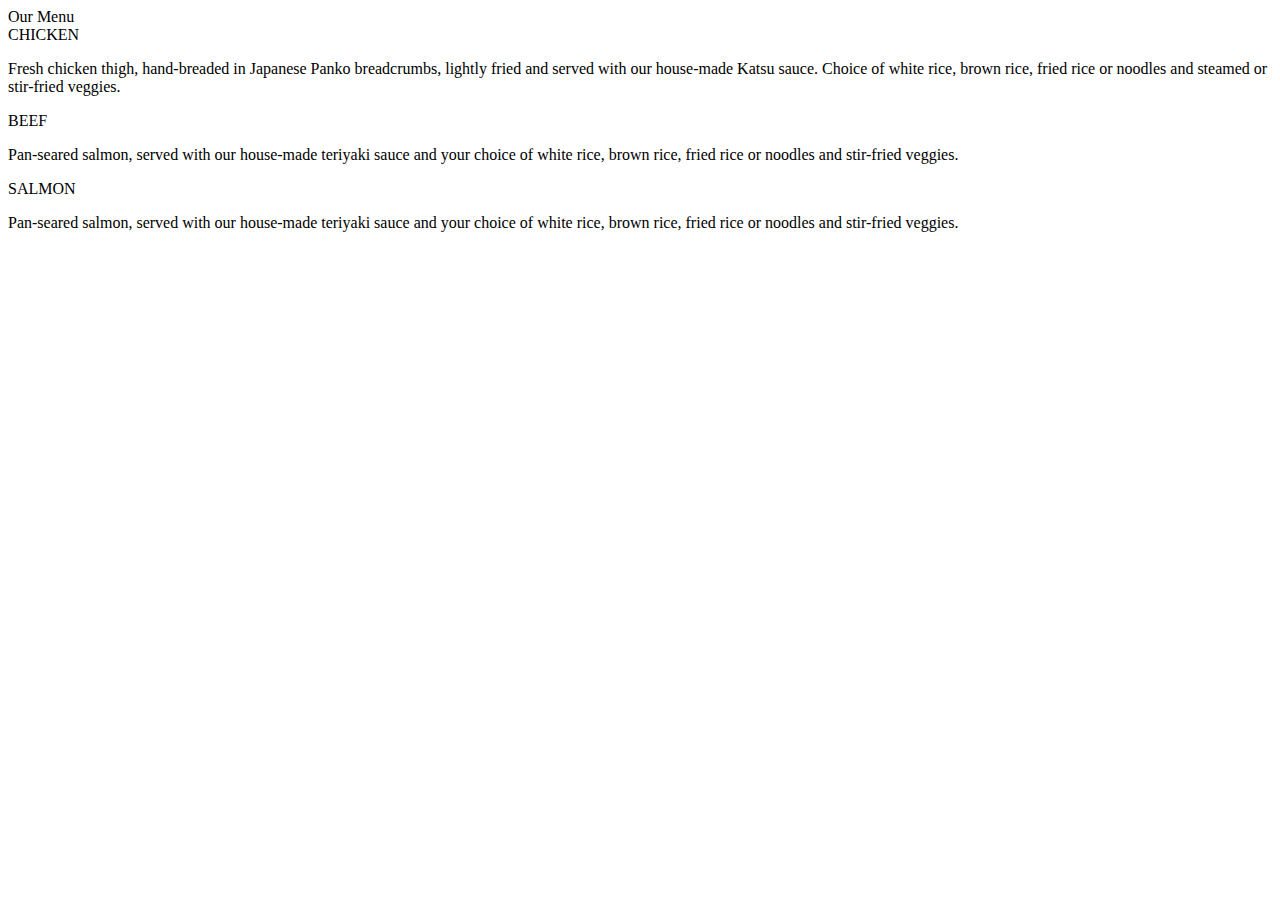
==== module2-solution/index.html @ 361e68f4 "Module 2 Solution" ====
<!DOCTYPE html>
<html>
<head>
    <meta charset="utf-8">
    <meta name="viewport" content="width=device-width, initial-scale=1">
    <title>Assignment Solution for Module 2</title>
    <link rel="stylesheet" href="css/styles.css">
</head>

<body>
    <div class="heading">Our Menu</div>
    
<div class="container">
    <div class="row">
       
        <div class="col-lg-4 col-md-6 box">
            <div class="section-title">CHICKEN</div>
            <p>Fresh chicken thigh, hand-breaded in Japanese Panko breadcrumbs, lightly fried and served with our house-made Katsu sauce. Choice of white rice, brown rice, fried rice or noodles and steamed or stir-fried veggies.</p>
        </div>
        <div class="col-lg-4 col-md-6 box">
            <div class="section-title">BEEF</div>
            <p>Pan-seared salmon, served with our house-made teriyaki sauce and your choice of white rice, brown rice, fried rice or noodles and stir-fried veggies.</p>
        </div>
        <div class="col-lg-4 col-md-12 box">
            <div class="section-title">SALMON</div>
            <p>Pan-seared salmon, served with our house-made teriyaki sauce and your choice of white rice, brown rice, fried rice or noodles and stir-fried veggies.</p>
        </div>
  
    </div>
</div>




</body>
</html>
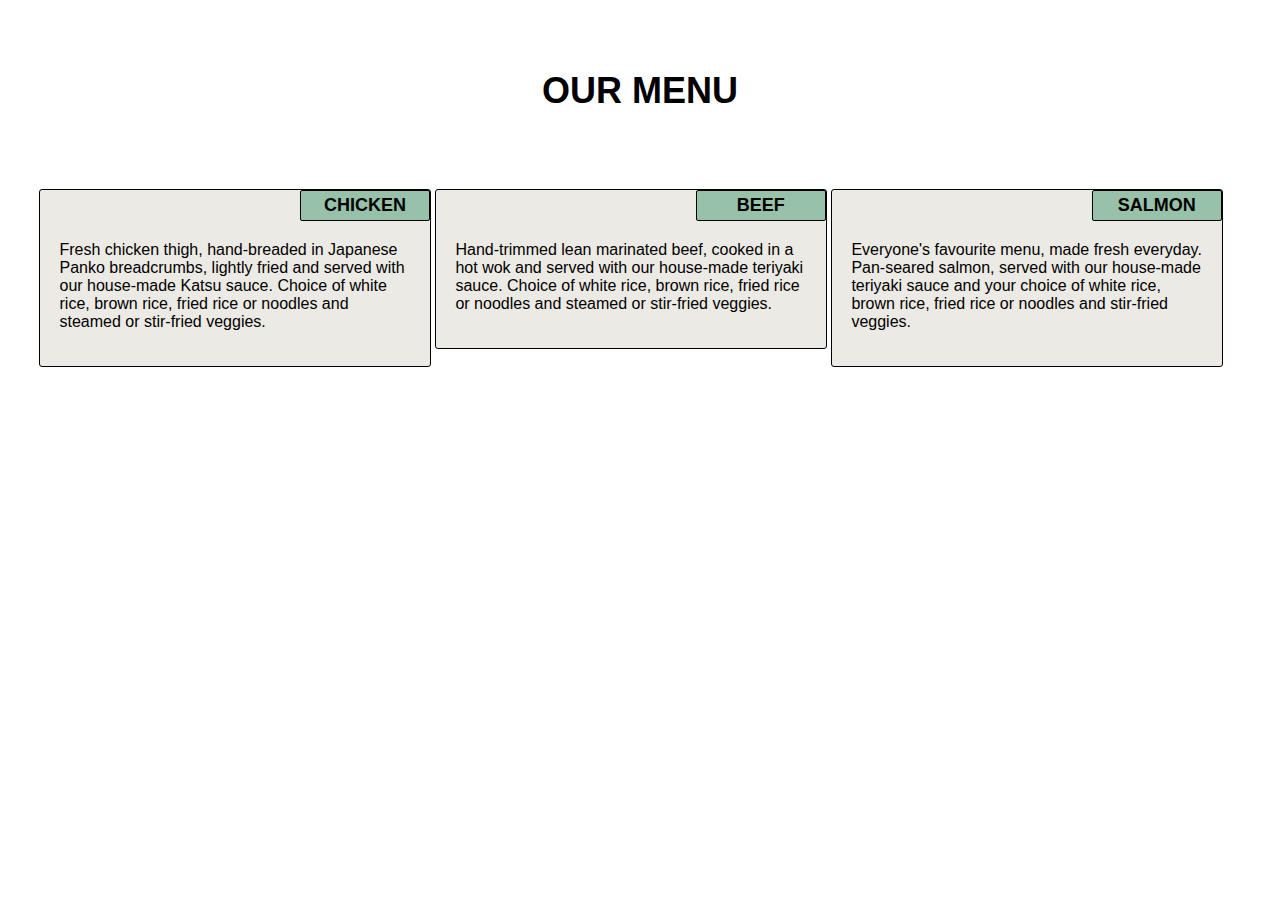
==== commit 98085023: "Module 2 Solution" ====
--- a/module2-solution/index.html
+++ b/module2-solution/index.html
@@ -4,11 +4,11 @@
     <meta charset="utf-8">
     <meta name="viewport" content="width=device-width, initial-scale=1">
     <title>Assignment Solution for Module 2</title>
-    <link rel="stylesheet" href="css/styles.css">
+    <link rel="stylesheet" href="css/index.css">
 </head>
 
 <body>
-    <div class="heading">Our Menu</div>
+    <div class="heading">OUR MENU</div>
     
 <div class="container">
     <div class="row">
@@ -19,11 +19,11 @@
         </div>
         <div class="col-lg-4 col-md-6 box">
             <div class="section-title">BEEF</div>
-            <p>Pan-seared salmon, served with our house-made teriyaki sauce and your choice of white rice, brown rice, fried rice or noodles and stir-fried veggies.</p>
+            <p>Hand-trimmed lean marinated beef, cooked in a hot wok and served with our house-made teriyaki sauce. Choice of white rice, brown rice, fried rice or noodles and steamed or stir-fried veggies.</p>
         </div>
         <div class="col-lg-4 col-md-12 box">
             <div class="section-title">SALMON</div>
-            <p>Pan-seared salmon, served with our house-made teriyaki sauce and your choice of white rice, brown rice, fried rice or noodles and stir-fried veggies.</p>
+            <p>Everyone's favourite menu, made fresh everyday. Pan-seared salmon, served with our house-made teriyaki sauce and your choice of white rice, brown rice, fried rice or noodles and stir-fried veggies.</p>
         </div>
   
     </div>
--- a/module2-solution/css/index.css
+++ b/module2-solution/css/index.css
@@ -0,0 +1,99 @@
+*{
+    box-sizing: border-box;
+    
+    font-family: Helvetica, Arial, sans-serif;
+   padding: 0;
+   margin: 0;
+    
+}
+
+.heading{
+    
+    text-align: center;
+    margin: 70px;
+    font-size: 36px;
+    font-weight: bolder;
+}
+
+.section-title{
+border: 1px solid black;
+background-color: #97C1A9;
+top: 0;
+right: 0;
+float: right;
+padding: 4px;
+margin-bottom: 20px;
+font-size: 18px;
+text-align: center;
+width: 130px;
+border-radius: 2px;
+font-weight: 900;
+
+}
+
+p{
+    
+    width: 90%;
+    height: auto;
+    
+        color: solid black;
+   clear: right;
+    margin: 35px auto;
+   
+}
+.container{
+    width: 100%;
+}
+.row{
+   
+   margin: auto;
+   padding: 5px;
+   max-width: 95%;
+   
+  
+
+}
+
+.box{
+   
+    
+    background-color: #ECEAE4;
+    margin: 2px;
+    border-radius: 3px;
+    border: 1px solid black;
+    
+}
+
+
+/* MEDIA QUERIES */
+
+@media (min-width: 992px) {
+    .col-lg-4
+    {
+        float:left;
+       
+        
+    }
+        
+    .col-lg-4{
+        width: 32.5%;
+    }
+    
+
+}
+
+@media (min-width:768px) and (max-width: 991px){
+    .col-md-6, .col-md-12
+    {
+        float:left;
+        
+    }
+   
+    .col-md-6{
+        width: 48.5%;
+    }
+    .col-md-12{
+        width: 97.5%;
+    }
+    
+}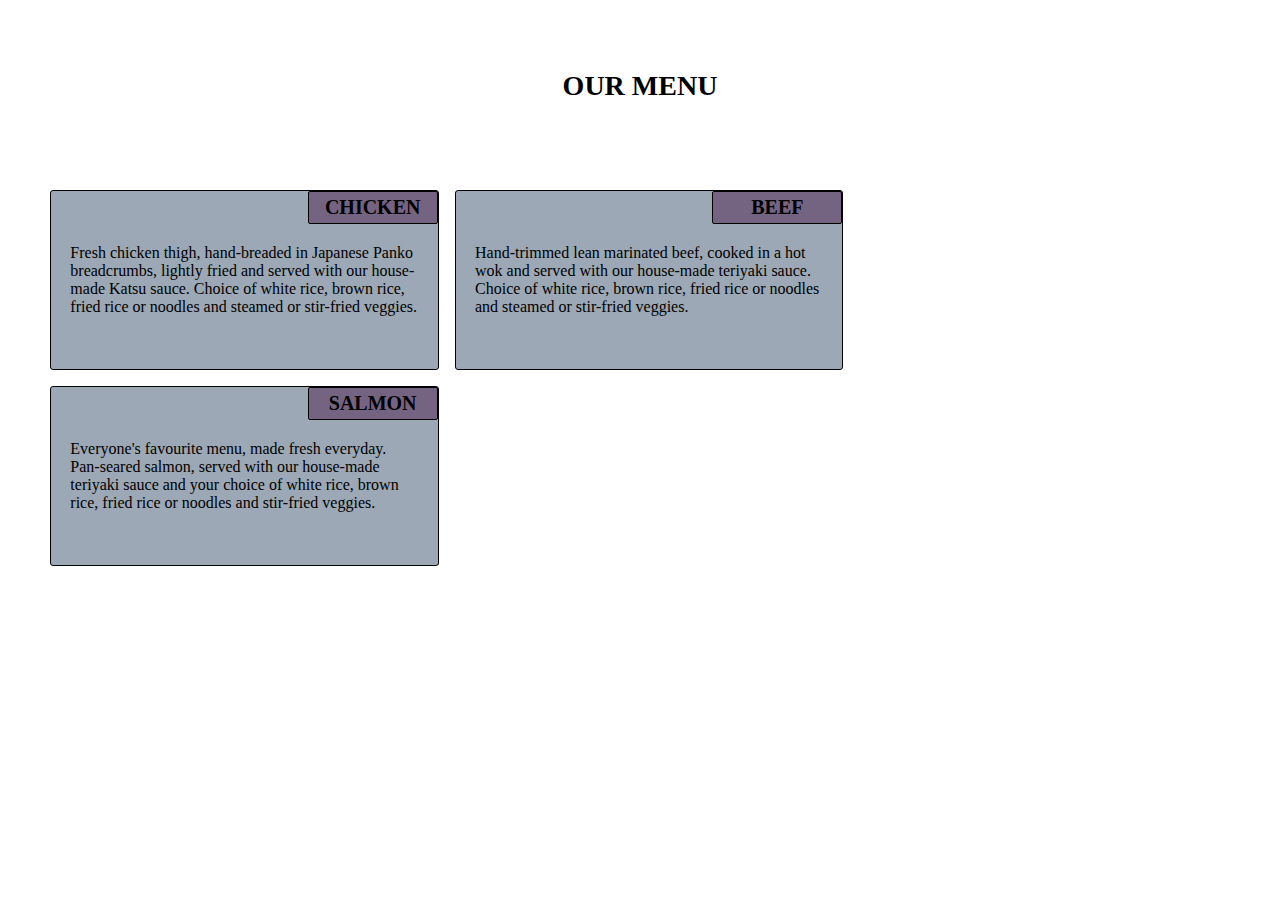
==== commit 98368b7f: "Module 2 Solution" ====
--- a/module2-solution/index.html
+++ b/module2-solution/index.html
@@ -29,8 +29,5 @@
     </div>
 </div>
 
-
-
-
 </body>
 </html>--- a/module2-solution/css/index.css
+++ b/module2-solution/css/index.css
@@ -1,7 +1,7 @@
 *{
     box-sizing: border-box;
     
-    font-family: Helvetica, Arial, sans-serif;
+    font-family: Optima, Garamond, serif;
    padding: 0;
    margin: 0;
     
@@ -11,19 +11,19 @@
     
     text-align: center;
     margin: 70px;
-    font-size: 36px;
+    font-size: 1.75rem;
     font-weight: bolder;
 }
 
 .section-title{
 border: 1px solid black;
-background-color: #97C1A9;
-top: 0;
-right: 0;
+background-color: #756382;
+top: 2px;
+right: 2px;
 float: right;
 padding: 4px;
 margin-bottom: 20px;
-font-size: 18px;
+font-size: 1.25rem;
 text-align: center;
 width: 130px;
 border-radius: 2px;
@@ -38,7 +38,7 @@
     
         color: solid black;
    clear: right;
-    margin: 35px auto;
+    margin: 50px auto;
    
 }
 .container{
@@ -47,7 +47,7 @@
 .row{
    
    margin: auto;
-   padding: 5px;
+   padding: 10px;
    max-width: 95%;
    
   
@@ -57,15 +57,16 @@
 .box{
    
     
-    background-color: #ECEAE4;
-    margin: 2px;
+    background-color: #9CA8B5;
+    margin: 8px;
+    border: 1px solid black;
     border-radius: 3px;
-    border: 1px solid black;
+    height: 180px;
     
 }
 
 
-/* MEDIA QUERIES */
+/****** MEDIA QUERIES ******/
 
 @media (min-width: 992px) {
     .col-lg-4
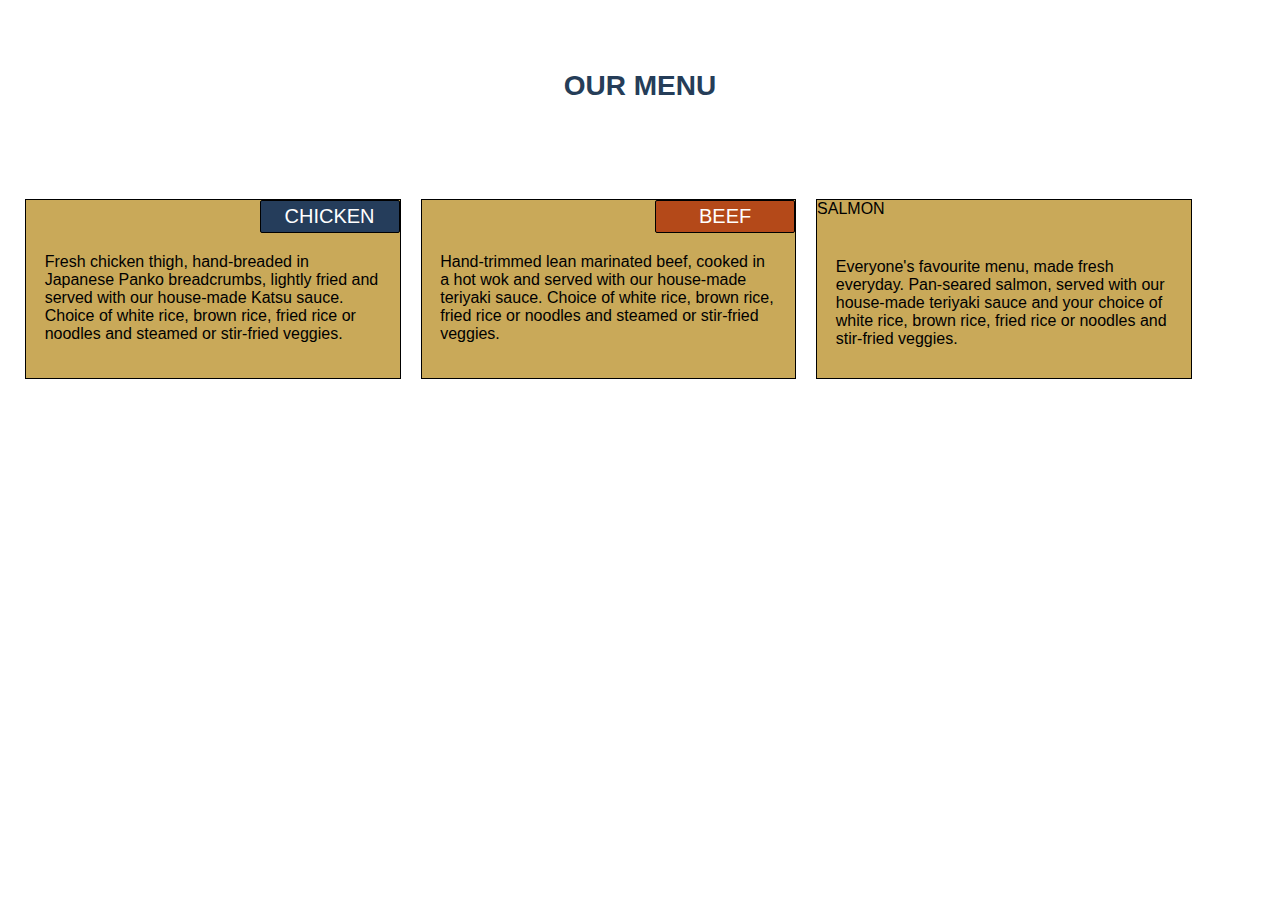
==== commit 379896b5: "Module 2 Solution" ====
--- a/module2-solution/index.html
+++ b/module2-solution/index.html
@@ -8,26 +8,26 @@
 </head>
 
 <body>
-    <div class="heading">OUR MENU</div>
-    
-<div class="container">
-    <div class="row">
-       
-        <div class="col-lg-4 col-md-6 box">
-            <div class="section-title">CHICKEN</div>
-            <p>Fresh chicken thigh, hand-breaded in Japanese Panko breadcrumbs, lightly fried and served with our house-made Katsu sauce. Choice of white rice, brown rice, fried rice or noodles and steamed or stir-fried veggies.</p>
-        </div>
-        <div class="col-lg-4 col-md-6 box">
-            <div class="section-title">BEEF</div>
-            <p>Hand-trimmed lean marinated beef, cooked in a hot wok and served with our house-made teriyaki sauce. Choice of white rice, brown rice, fried rice or noodles and steamed or stir-fried veggies.</p>
-        </div>
-        <div class="col-lg-4 col-md-12 box">
-            <div class="section-title">SALMON</div>
-            <p>Everyone's favourite menu, made fresh everyday. Pan-seared salmon, served with our house-made teriyaki sauce and your choice of white rice, brown rice, fried rice or noodles and stir-fried veggies.</p>
-        </div>
-  
-    </div>
-</div>
-
+	<h1>OUR MENU</h1>
+	<div class="row">
+	<div class="container col-lg-4 col-md-6 col-sm-12">
+		<section>
+		<div id="chicken">CHICKEN</div>
+		<p>Fresh chicken thigh, hand-breaded in Japanese Panko breadcrumbs, lightly fried and served with our house-made Katsu sauce. Choice of white rice, brown rice, fried rice or noodles and steamed or stir-fried veggies.</p>
+		</section>
+	</div>
+	<div class="container col-lg-4 col-md-6 col-sm-12">
+		<section>
+		<div id="beef">BEEF</div>
+		<p>Hand-trimmed lean marinated beef, cooked in a hot wok and served with our house-made teriyaki sauce. Choice of white rice, brown rice, fried rice or noodles and steamed or stir-fried veggies.</p>
+		</section>
+	</div>
+	<div class="container col-lg-4 col-md-12 col-sm-12">
+		<section>
+		<div id=“salmon”>SALMON</div>
+		<p>Everyone's favourite menu, made fresh everyday. Pan-seared salmon, served with our house-made teriyaki sauce and your choice of white rice, brown rice, fried rice or noodles and stir-fried veggies.</p>
+		</section>
+	</div>
+	</div>
 </body>
 </html>--- a/module2-solution/css/index.css
+++ b/module2-solution/css/index.css
@@ -1,100 +1,228 @@
-*{
+ * {
     box-sizing: border-box;
-    
-    font-family: Optima, Garamond, serif;
-   padding: 0;
-   margin: 0;
-    
-}
-
-.heading{
-    
+        font-family: Varela Round, Open Sans, sans-serif;
+}
+
+h1 {
     text-align: center;
     margin: 70px;
+    color: #253d58;
     font-size: 1.75rem;
-    font-weight: bolder;
-}
-
-.section-title{
+    font-weight: 800;
+}
+
+p {
+    width: 90%;
+    height: auto;
+    
+    color: solid black;
+    clear: right;
+    margin: 40px auto;
+}
+
+.container {
+    margin-left: auto;
+    margin-right: auto;
+    margin-top: 10px;
+    margin-bottom: 10px;
+    padding: 10px;
+}
+
+section {
+    border: 1px solid black;
+    background-color: #c9a959;
+    width: 100%;
+    height: 180px;
+    color: black;
+    position: relative;
+}
+
+#chicken {
 border: 1px solid black;
-background-color: #756382;
-top: 2px;
-right: 2px;
+background-color: #253d5b;
+color: white;
+top: 0px;
+right: 0px;
 float: right;
 padding: 4px;
 margin-bottom: 20px;
 font-size: 1.25rem;
 text-align: center;
-width: 130px;
+width: 140px;
 border-radius: 2px;
-font-weight: 900;
-
-}
-
-p{
-    
-    width: 90%;
-    height: auto;
-    
-        color: solid black;
-   clear: right;
-    margin: 50px auto;
-   
-}
-.container{
-    width: 100%;
-}
-.row{
-   
-   margin: auto;
-   padding: 10px;
-   max-width: 95%;
-   
-  
-
-}
-
-.box{
-   
-    
-    background-color: #9CA8B5;
-    margin: 8px;
-    border: 1px solid black;
-    border-radius: 3px;
-    height: 180px;
-    
-}
-
-
-/****** MEDIA QUERIES ******/
+font-weight: 500;
+}
+
+#beef {
+border: 1px solid black;
+background-color: #b44919;
+color: white;
+top: 0px;
+right: 0px;
+float: right;
+padding: 4px;
+margin-bottom: 20px;
+font-size: 1.25rem;
+text-align: center;
+width: 140px;
+border-radius: 2px;
+font-weight: 500;
+}
+
+#salmon {
+border: 1px solid black;
+background-color: #AC8181;
+color: white;
+top: 0px;
+right: 0px;
+float: right;
+padding: 4px;
+margin-bottom: 20px;
+font-size: 1.25rem;
+text-align: center;
+width: 140px;
+border-radius: 2px;
+font-weight: 500;
+}
+
+.row {
+    width: 100%;
+    padding: 7px;
+    max-width: 95%;
+}
+
+/*****Large Devices Only*****/
 
 @media (min-width: 992px) {
-    .col-lg-4
-    {
-        float:left;
-       
-        
-    }
-        
-    .col-lg-4{
-        width: 32.5%;
-    }
-    
-
-}
-
-@media (min-width:768px) and (max-width: 991px){
-    .col-md-6, .col-md-12
-    {
-        float:left;
-        
-    }
-   
-    .col-md-6{
-        width: 48.5%;
-    }
-    .col-md-12{
-        width: 97.5%;
-    }
-    
-}+  .col-lg-1, .col-lg-2, .col-lg-3, .col-lg-4, .col-lg-5, .col-lg-6, .col-lg-7, .col-lg-8, .col-lg-9, .col-lg-10, .col-lg-11, .col-lg-12 {
+    float: left;
+  }
+
+  .col-lg-1 {
+    width: 8.33%;
+  }
+  .col-lg-2 {
+    width: 16.66%;
+  }
+  .col-lg-3 {
+    width: 25%;
+  }
+  .col-lg-4 {
+    width: 33.33%;
+  }
+  .col-lg-5 {
+    width: 41.66%;
+  }
+  .col-lg-6 {
+    width: 50%;
+  }
+  .col-lg-7 {
+    width: 58.33%;
+  }
+  .col-lg-8 {
+    width: 66.66%;
+  }
+  .col-lg-9 {
+    width: 74.99%;
+  }
+  .col-lg-10 {
+    width: 83.33%;
+  }
+  .col-lg-11 {
+    width: 91.66%;
+  }
+  .col-lg-12 {
+    width: 100%;
+  }
+
+}
+
+/*****Medium Devices*****/
+
+@media (min-width: 768px) and (max-width: 991px) {
+  .col-md-1, .col-md-2, .col-md-3, .col-md-4, .col-md-5, .col-md-6, .col-md-7, .col-md-8, .col-md-9, .col-md-10, .col-md-11, .col-md-12 {
+    float: left;
+  }
+
+  .col-md-1 {
+    width: 8.33%;
+  }
+  .col-md-2 {
+    width: 16.66%;
+  }
+  .col-md-3 {
+    width: 25%;
+  }
+  .col-md-4 {
+    width: 33.33%;
+  }
+  .col-md-5 {
+    width: 41.66%;
+  }
+  .col-md-6 {
+    width: 50%;
+  }
+  .col-md-7 {
+    width: 58.33%;
+  }
+  .col-md-8 {
+    width: 66.66%;
+  }
+  .col-md-9 {
+    width: 74.99%;
+  }
+  .col-md-10 {
+    width: 83.33%;
+  }
+  .col-md-11 {
+    width: 91.66%;
+  }
+  .col-md-12 {
+    width: 100%;
+  }
+}
+
+/*****Mobile Devices*****/
+
+@media (max-width: 768px) {
+  .col-sm-1, .col-sm-2, .col-sm-3, .col-sm-4, .col-sm-5, .col-sm-6, .col-sm-7, .col-sm-8, .col-sm-9, .col-sm-10, .col-sm-11, .col-sm-12 {
+    float: left;
+  }
+
+  .col-sm-1 {
+    width: 8.33%;
+  }
+  .col-sm-2 {
+    width: 16.66%;
+  }
+  .col-sm-3 {
+    width: 25%;
+  }
+  .col-sm-4 {
+    width: 33.33%;
+  }
+  .col-sm-5 {
+    width: 41.66%;
+  }
+  .col-sm-6 {
+    width: 50%;
+  }
+  .col-sm-7 {
+    width: 58.33%;
+  }
+  .col-sm-8 {
+    width: 66.66%;
+  }
+  .col-sm-9 {
+    width: 74.99%;
+  }
+  .col-sm-10 {
+    width: 83.33%;
+  }
+  .col-sm-11 {
+    width: 91.66%;
+  }
+  .col-sm-12 {
+    width: 100%;
+  }
+}
